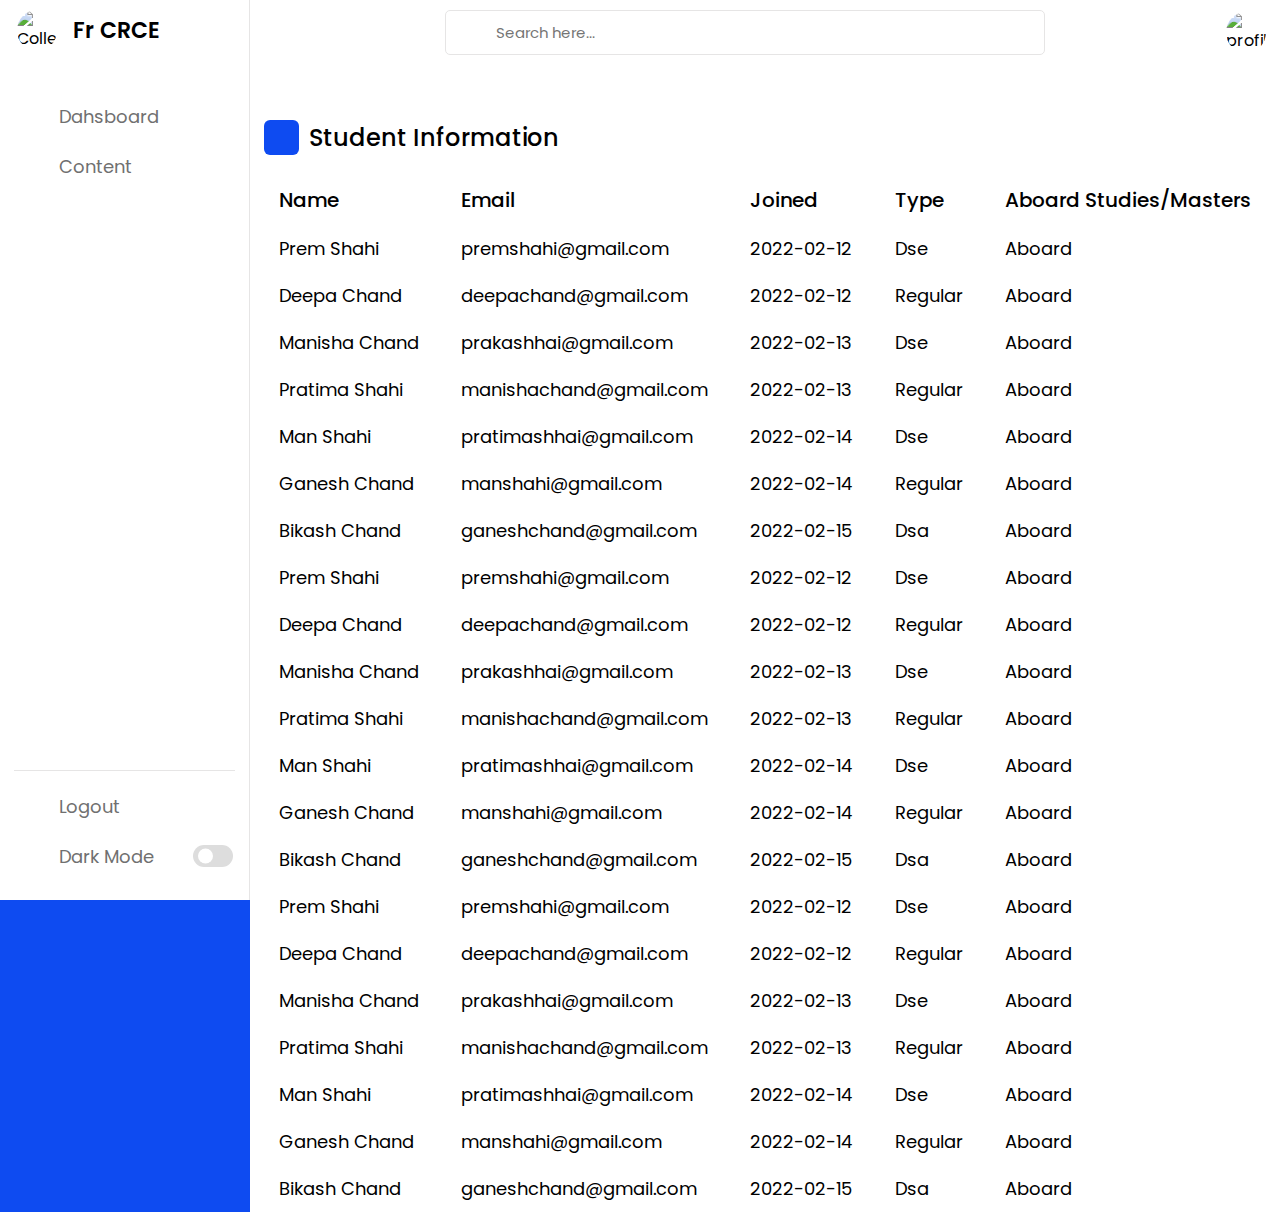
==== index.html @ 3d307685 "first commit" ====
<!DOCTYPE html>
<!--=== Coding by CodingLab | www.codinglabweb.com === -->
<html lang="en">

<head>
    <meta charset="UTF-8">
    <meta http-equiv="X-UA-Compatible" content="IE=edge">
    <meta name="viewport" content="width=device-width, initial-scale=1.0">

    <!-- CSS  -->
    <link rel="stylesheet" href="style.css">

    <!--Iconscout CSS -->
    <link rel="stylesheet" href="https://unicons.iconscout.com/release/v4.0.0/css/line.css">

    <title>Admin Dashboard Panel</title>
</head>

<body>
    <nav>
        <div class="logo-name">
            <div class="logo-image">
                <img src="images/fr_conceicao_rodrigues_college_of_engineering_logo.jpeg" alt="CollegeLogo">
            </div>

            <span class="logo_name">Fr CRCE</span>
        </div>

        <div class="menu-items">
            <ul class="nav-links">
                <li><a href="#">
                        <i class="uil uil-estate"></i>
                        <span class="link-name">Dahsboard</span>
                    </a></li>
                <li><a href="#">
                        <i class="uil uil-files-landscapes"></i>
                        <span class="link-name">Content</span>
                    </a></li>
            </ul>

            <ul class="logout-mode">
                <li><a href="#">
                        <i class="uil uil-signout"></i>
                        <span class="link-name">Logout</span>
                    </a></li>

                <li class="mode">
                    <a href="#">
                        <i class="uil uil-moon"></i>
                        <span class="link-name">Dark Mode</span>
                    </a>

                    <div class="mode-toggle">
                        <span class="switch"></span>
                    </div>
                </li>
            </ul>
        </div>
    </nav>

    <section class="dashboard">
        <div class="top">
            <i class="uil uil-bars sidebar-toggle"></i>

            <div class="search-box">
                <i class="uil uil-search"></i>
                <input type="text" placeholder="Search here...">
            </div>

            <img src="images/profile.jpg" alt="profile_image">
        </div>

        <div class="dash-content">

            <div class="activity">
                <div class="title">
                    <i class="uil uil-clock-three"></i>
                    <span class="text">Student Information</span>
                </div>

                <div class="activity-data">
                    <div class="data names">
                        <span class="data-title">Name</span>
                        <span class="data-list">Prem Shahi</span>
                        <span class="data-list">Deepa Chand</span>
                        <span class="data-list">Manisha Chand</span>
                        <span class="data-list">Pratima Shahi</span>
                        <span class="data-list">Man Shahi</span>
                        <span class="data-list">Ganesh Chand</span>
                        <span class="data-list">Bikash Chand</span>


                        <span class="data-list">Prem Shahi</span>
                        <span class="data-list">Deepa Chand</span>
                        <span class="data-list">Manisha Chand</span>
                        <span class="data-list">Pratima Shahi</span>
                        <span class="data-list">Man Shahi</span>
                        <span class="data-list">Ganesh Chand</span>
                        <span class="data-list">Bikash Chand</span>

                        <span class="data-list">Prem Shahi</span>
                        <span class="data-list">Deepa Chand</span>
                        <span class="data-list">Manisha Chand</span>
                        <span class="data-list">Pratima Shahi</span>
                        <span class="data-list">Man Shahi</span>
                        <span class="data-list">Ganesh Chand</span>
                        <span class="data-list">Bikash Chand</span>
                    </div>
                    <div class="data email">
                        <span class="data-title">Email</span>
                        <span class="data-list">premshahi@gmail.com</span>
                        <span class="data-list">deepachand@gmail.com</span>
                        <span class="data-list">prakashhai@gmail.com</span>
                        <span class="data-list">manishachand@gmail.com</span>
                        <span class="data-list">pratimashhai@gmail.com</span>
                        <span class="data-list">manshahi@gmail.com</span>
                        <span class="data-list">ganeshchand@gmail.com</span>

                        <span class="data-list">premshahi@gmail.com</span>
                        <span class="data-list">deepachand@gmail.com</span>
                        <span class="data-list">prakashhai@gmail.com</span>
                        <span class="data-list">manishachand@gmail.com</span>
                        <span class="data-list">pratimashhai@gmail.com</span>
                        <span class="data-list">manshahi@gmail.com</span>
                        <span class="data-list">ganeshchand@gmail.com</span>

                        <span class="data-list">premshahi@gmail.com</span>
                        <span class="data-list">deepachand@gmail.com</span>
                        <span class="data-list">prakashhai@gmail.com</span>
                        <span class="data-list">manishachand@gmail.com</span>
                        <span class="data-list">pratimashhai@gmail.com</span>
                        <span class="data-list">manshahi@gmail.com</span>
                        <span class="data-list">ganeshchand@gmail.com</span>

                    </div>
                    <div class="data joined">
                        <span class="data-title">Joined</span>
                        <span class="data-list">2022-02-12</span>
                        <span class="data-list">2022-02-12</span>
                        <span class="data-list">2022-02-13</span>
                        <span class="data-list">2022-02-13</span>
                        <span class="data-list">2022-02-14</span>
                        <span class="data-list">2022-02-14</span>
                        <span class="data-list">2022-02-15</span>

                        <span class="data-list">2022-02-12</span>
                        <span class="data-list">2022-02-12</span>
                        <span class="data-list">2022-02-13</span>
                        <span class="data-list">2022-02-13</span>
                        <span class="data-list">2022-02-14</span>
                        <span class="data-list">2022-02-14</span>
                        <span class="data-list">2022-02-15</span>

                        <span class="data-list">2022-02-12</span>
                        <span class="data-list">2022-02-12</span>
                        <span class="data-list">2022-02-13</span>
                        <span class="data-list">2022-02-13</span>
                        <span class="data-list">2022-02-14</span>
                        <span class="data-list">2022-02-14</span>
                        <span class="data-list">2022-02-15</span>
                    </div>
                    <div class="data type">
                        <span class="data-title">Type</span>
                        <span class="data-list">Dse</span>
                        <span class="data-list">Regular</span>
                        <span class="data-list">Dse</span>
                        <span class="data-list">Regular</span>
                        <span class="data-list">Dse</span>
                        <span class="data-list">Regular</span>
                        <span class="data-list">Dsa</span>

                        <span class="data-list">Dse</span>
                        <span class="data-list">Regular</span>
                        <span class="data-list">Dse</span>
                        <span class="data-list">Regular</span>
                        <span class="data-list">Dse</span>
                        <span class="data-list">Regular</span>
                        <span class="data-list">Dsa</span>

                        <span class="data-list">Dse</span>
                        <span class="data-list">Regular</span>
                        <span class="data-list">Dse</span>
                        <span class="data-list">Regular</span>
                        <span class="data-list">Dse</span>
                        <span class="data-list">Regular</span>
                        <span class="data-list">Dsa</span>
                    </div>
                    <div class="data status">
                        <span class="data-title">Aboard Studies/Masters</span>
                        <span class="data-list">Aboard</span>
                        <span class="data-list">Aboard</span>
                        <span class="data-list">Aboard</span>
                        <span class="data-list">Aboard</span>
                        <span class="data-list">Aboard</span>
                        <span class="data-list">Aboard</span>
                        <span class="data-list">Aboard</span>

                        <span class="data-list">Aboard</span>
                        <span class="data-list">Aboard</span>
                        <span class="data-list">Aboard</span>
                        <span class="data-list">Aboard</span>
                        <span class="data-list">Aboard</span>
                        <span class="data-list">Aboard</span>
                        <span class="data-list">Aboard</span>

                        <span class="data-list">Aboard</span>
                        <span class="data-list">Aboard</span>
                        <span class="data-list">Aboard</span>
                        <span class="data-list">Aboard</span>
                        <span class="data-list">Aboard</span>
                        <span class="data-list">Aboard</span>
                        <span class="data-list">Aboard</span>
                    </div>
                </div>
            </div>
        </div>
    </section>

    <script src="script.js"></script>
</body>

</html>
---- style.css ----
/* ===== Google Font Import - Poppins ===== */
@import url('https://fonts.googleapis.com/css2?family=Poppins:wght@200;300;400;500;600&display=swap');
*{
    margin: 0;
    padding: 0;
    box-sizing: border-box;
    font-family: 'Poppins', sans-serif;
}

:root{
    /* ===== Colors ===== */
    --primary-color: #0E4BF1;
    --panel-color: #FFF;
    --text-color: #000;
    --black-light-color: #707070;
    --border-color: #e6e5e5;
    --toggle-color: #DDD;
    --box1-color: #4DA3FF;
    --box2-color: #FFE6AC;
    --box3-color: #E7D1FC;
    --title-icon-color: #fff;
    
    /* ====== Transition ====== */
    --tran-05: all 0.5s ease;
    --tran-03: all 0.3s ease;
    --tran-03: all 0.2s ease;
}

body{
    min-height: 100vh;
    background-color: var(--primary-color);
}
body.dark{
    --primary-color: #3A3B3C;
    --panel-color: #242526;
    --text-color: #CCC;
    --black-light-color: #CCC;
    --border-color: #4D4C4C;
    --toggle-color: #FFF;
    --box1-color: #3A3B3C;
    --box2-color: #3A3B3C;
    --box3-color: #3A3B3C;
    --title-icon-color: #CCC;
}
/* === Custom Scroll Bar CSS === */
::-webkit-scrollbar {
    width: 8px;
}
::-webkit-scrollbar-track {
    background: #f1f1f1;
}
::-webkit-scrollbar-thumb {
    background: var(--primary-color);
    border-radius: 12px;
    transition: all 0.3s ease;
}

::-webkit-scrollbar-thumb:hover {
    background: #0b3cc1;
}

body.dark::-webkit-scrollbar-thumb:hover,
body.dark .activity-data::-webkit-scrollbar-thumb:hover{
    background: #3A3B3C;
}

nav{
    position: fixed;
    top: 0;
    left: 0;
    height: 100%;
    width: 250px;
    padding: 10px 14px;
    background-color: var(--panel-color);
    border-right: 1px solid var(--border-color);
    transition: var(--tran-05);
}
nav.close{
    width: 73px;
}
nav .logo-name{
    display: flex;
    align-items: center;
}
nav .logo-image{
    display: flex;
    justify-content: center;
    min-width: 45px;
}
nav .logo-image img{
    width: 40px;
    object-fit: cover;
    border-radius: 50%;
}

nav .logo-name .logo_name{
    font-size: 22px;
    font-weight: 600;
    color: var(--text-color);
    margin-left: 14px;
    transition: var(--tran-05);
}
nav.close .logo_name{
    opacity: 0;
    pointer-events: none;
}
nav .menu-items{
    margin-top: 40px;
    height: calc(100% - 90px);
    display: flex;
    flex-direction: column;
    justify-content: space-between;
}
.menu-items li{
    list-style: none;
}
.menu-items li a{
    display: flex;
    align-items: center;
    height: 50px;
    text-decoration: none;
    position: relative;
}
.nav-links li a:hover:before{
    content: "";
    position: absolute;
    left: -7px;
    height: 5px;
    width: 5px;
    border-radius: 50%;
    background-color: var(--primary-color);
}
body.dark li a:hover:before{
    background-color: var(--text-color);
}
.menu-items li a i{
    font-size: 24px;
    min-width: 45px;
    height: 100%;
    display: flex;
    align-items: center;
    justify-content: center;
    color: var(--black-light-color);
}
.menu-items li a .link-name{
    font-size: 18px;
    font-weight: 400;
    color: var(--black-light-color);    
    transition: var(--tran-05);
}
nav.close li a .link-name{
    opacity: 0;
    pointer-events: none;
}
.nav-links li a:hover i,
.nav-links li a:hover .link-name{
    color: var(--primary-color);
}
body.dark .nav-links li a:hover i,
body.dark .nav-links li a:hover .link-name{
    color: var(--text-color);
}
.menu-items .logout-mode{
    padding-top: 10px;
    border-top: 1px solid var(--border-color);
}
.menu-items .mode{
    display: flex;
    align-items: center;
    white-space: nowrap;
}
.menu-items .mode-toggle{
    position: absolute;
    right: 14px;
    height: 50px;
    min-width: 45px;
    display: flex;
    align-items: center;
    justify-content: center;
    cursor: pointer;
}
.mode-toggle .switch{
    position: relative;
    display: inline-block;
    height: 22px;
    width: 40px;
    border-radius: 25px;
    background-color: var(--toggle-color);
}
.switch:before{
    content: "";
    position: absolute;
    left: 5px;
    top: 50%;
    transform: translateY(-50%);
    height: 15px;
    width: 15px;
    background-color: var(--panel-color);
    border-radius: 50%;
    transition: var(--tran-03);
}
body.dark .switch:before{
    left: 20px;
}

.dashboard{
    position: relative;
    left: 250px;
    background-color: var(--panel-color);
    min-height: 100vh;
    width: calc(100% - 250px);
    padding: 10px 14px;
    transition: var(--tran-05);
}
nav.close ~ .dashboard{
    left: 73px;
    width: calc(100% - 73px);
}
.dashboard .top{
    position: fixed;
    top: 0;
    left: 250px;
    display: flex;
    width: calc(100% - 250px);
    justify-content: space-between;
    align-items: center;
    padding: 10px 14px;
    background-color: var(--panel-color);
    transition: var(--tran-05);
    z-index: 10;
}
nav.close ~ .dashboard .top{
    left: 73px;
    width: calc(100% - 73px);
}
.dashboard .top .sidebar-toggle{
    font-size: 26px;
    color: var(--text-color);
    cursor: pointer;
}
.dashboard .top .search-box{
    position: relative;
    height: 45px;
    max-width: 600px;
    width: 100%;
    margin: 0 30px;
}
.top .search-box input{
    position: absolute;
    border: 1px solid var(--border-color);
    background-color: var(--panel-color);
    padding: 0 25px 0 50px;
    border-radius: 5px;
    height: 100%;
    width: 100%;
    color: var(--text-color);
    font-size: 15px;
    font-weight: 400;
    outline: none;
}
.top .search-box i{
    position: absolute;
    left: 15px;
    font-size: 22px;
    z-index: 10;
    top: 50%;
    transform: translateY(-50%);
    color: var(--black-light-color);
}
.top img{
    width: 40px;
    border-radius: 50%;
}
.dashboard .dash-content{
    padding-top: 50px;
}
.dash-content .title{
    display: flex;
    align-items: center;
    margin: 60px 0 30px 0;
}
.dash-content .title i{
    position: relative;
    height: 35px;
    width: 35px;
    background-color: var(--primary-color);
    border-radius: 6px;
    color: var(--title-icon-color);
    display: flex;
    align-items: center;
    justify-content: center;
    font-size: 24px;
}
.dash-content .title .text{
    font-size: 24px;
    font-weight: 500;
    color: var(--text-color);
    margin-left: 10px;
}

.dash-content .activity .activity-data{
    display: flex;
    justify-content: space-between;
    align-items: center;
    width: 100%;
}
.activity .activity-data{
    display: flex;
}
.activity-data .data{
    display: flex;
    flex-direction: column;
    margin: 0 15px;
}
.activity-data .data-title{
    font-size: 20px;
    font-weight: 500;
    color: var(--text-color);
}
.activity-data .data .data-list{
    font-size: 18px;
    font-weight: 400;
    margin-top: 20px;
    white-space: nowrap;
    color: var(--text-color);
}

@media (max-width: 1000px) {
    nav{
        width: 73px;
    }
    nav.close{
        width: 250px;
    }
    nav .logo_name{
        opacity: 0;
        pointer-events: none;
    }
    nav.close .logo_name{
        opacity: 1;
        pointer-events: auto;
    }
    nav li a .link-name{
        opacity: 0;
        pointer-events: none;
    }
    nav.close li a .link-name{
        opacity: 1;
        pointer-events: auto;
    }
    nav ~ .dashboard{
        left: 73px;
        width: calc(100% - 73px);
    }
    nav.close ~ .dashboard{
        left: 250px;
        width: calc(100% - 250px);
    }
    nav ~ .dashboard .top{
        left: 73px;
        width: calc(100% - 73px);
    }
    nav.close ~ .dashboard .top{
        left: 250px;
        width: calc(100% - 250px);
    }
    .activity .activity-data{
        overflow-X: scroll;
    }
}

@media (max-width: 780px) {
    .dash-content .boxes .box{
        width: calc(100% / 2 - 15px);
        margin-top: 15px;
    }
}
@media (max-width: 560px) {
    .dash-content .boxes .box{
        width: 100% ;
    }
}
@media (max-width: 400px) {
    nav{
        width: 0px;
    }
    nav.close{
        width: 73px;
    }
    nav .logo_name{
        opacity: 0;
        pointer-events: none;
    }
    nav.close .logo_name{
        opacity: 0;
        pointer-events: none;
    }
    nav li a .link-name{
        opacity: 0;
        pointer-events: none;
    }
    nav.close li a .link-name{
        opacity: 0;
        pointer-events: none;
    }
    nav ~ .dashboard{
        left: 0;
        width: 100%;
    }
    nav.close ~ .dashboard{
        left: 73px;
        width: calc(100% - 73px);
    }
    nav ~ .dashboard .top{
        left: 0;
        width: 100%;
    }
    nav.close ~ .dashboard .top{
        left: 0;
        width: 100%;
    }
}
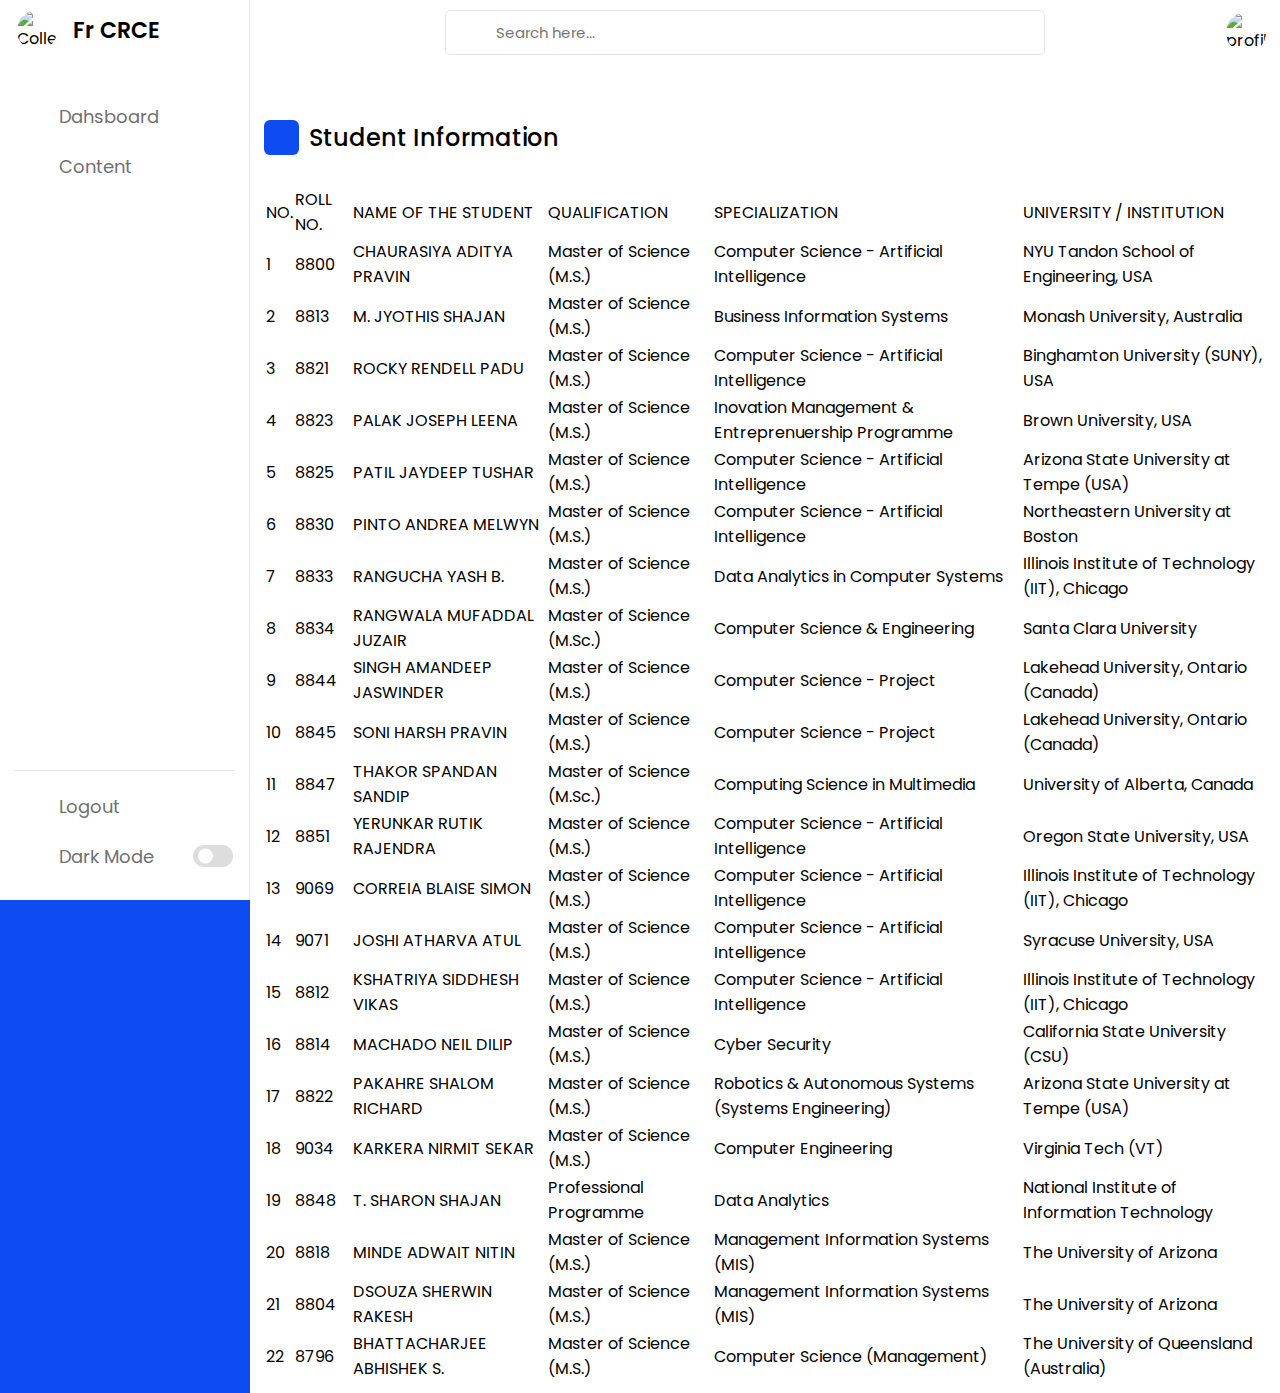
==== commit 903a9fc3: "data added in json format" ====
--- a/index.html
+++ b/index.html
@@ -1,5 +1,5 @@
 <!DOCTYPE html>
-<!--=== Coding by CodingLab | www.codinglabweb.com === -->
+
 <html lang="en">
 
 <head>
@@ -78,7 +78,7 @@
                     <span class="text">Student Information</span>
                 </div>
 
-                <div class="activity-data">
+                <!-- <div class="activity-data">
                     <div class="data names">
                         <span class="data-title">Name</span>
                         <span class="data-list">Prem Shahi</span>
@@ -106,8 +106,8 @@
                         <span class="data-list">Ganesh Chand</span>
                         <span class="data-list">Bikash Chand</span>
                     </div>
-                    <div class="data email">
-                        <span class="data-title">Email</span>
+                    <div class="data University">
+                        <span class="data-title">University</span>
                         <span class="data-list">premshahi@gmail.com</span>
                         <span class="data-list">deepachand@gmail.com</span>
                         <span class="data-list">prakashhai@gmail.com</span>
@@ -211,7 +211,14 @@
                         <span class="data-list">Aboard</span>
                         <span class="data-list">Aboard</span>
                     </div>
-                </div>
+                </div> -->
+                <table id="student-table">
+                    <thead>
+                    </thead>
+                    <tbody>
+                        <!-- Data will be injected here by JavaScript -->
+                    </tbody>
+                </table>
             </div>
         </div>
     </section>
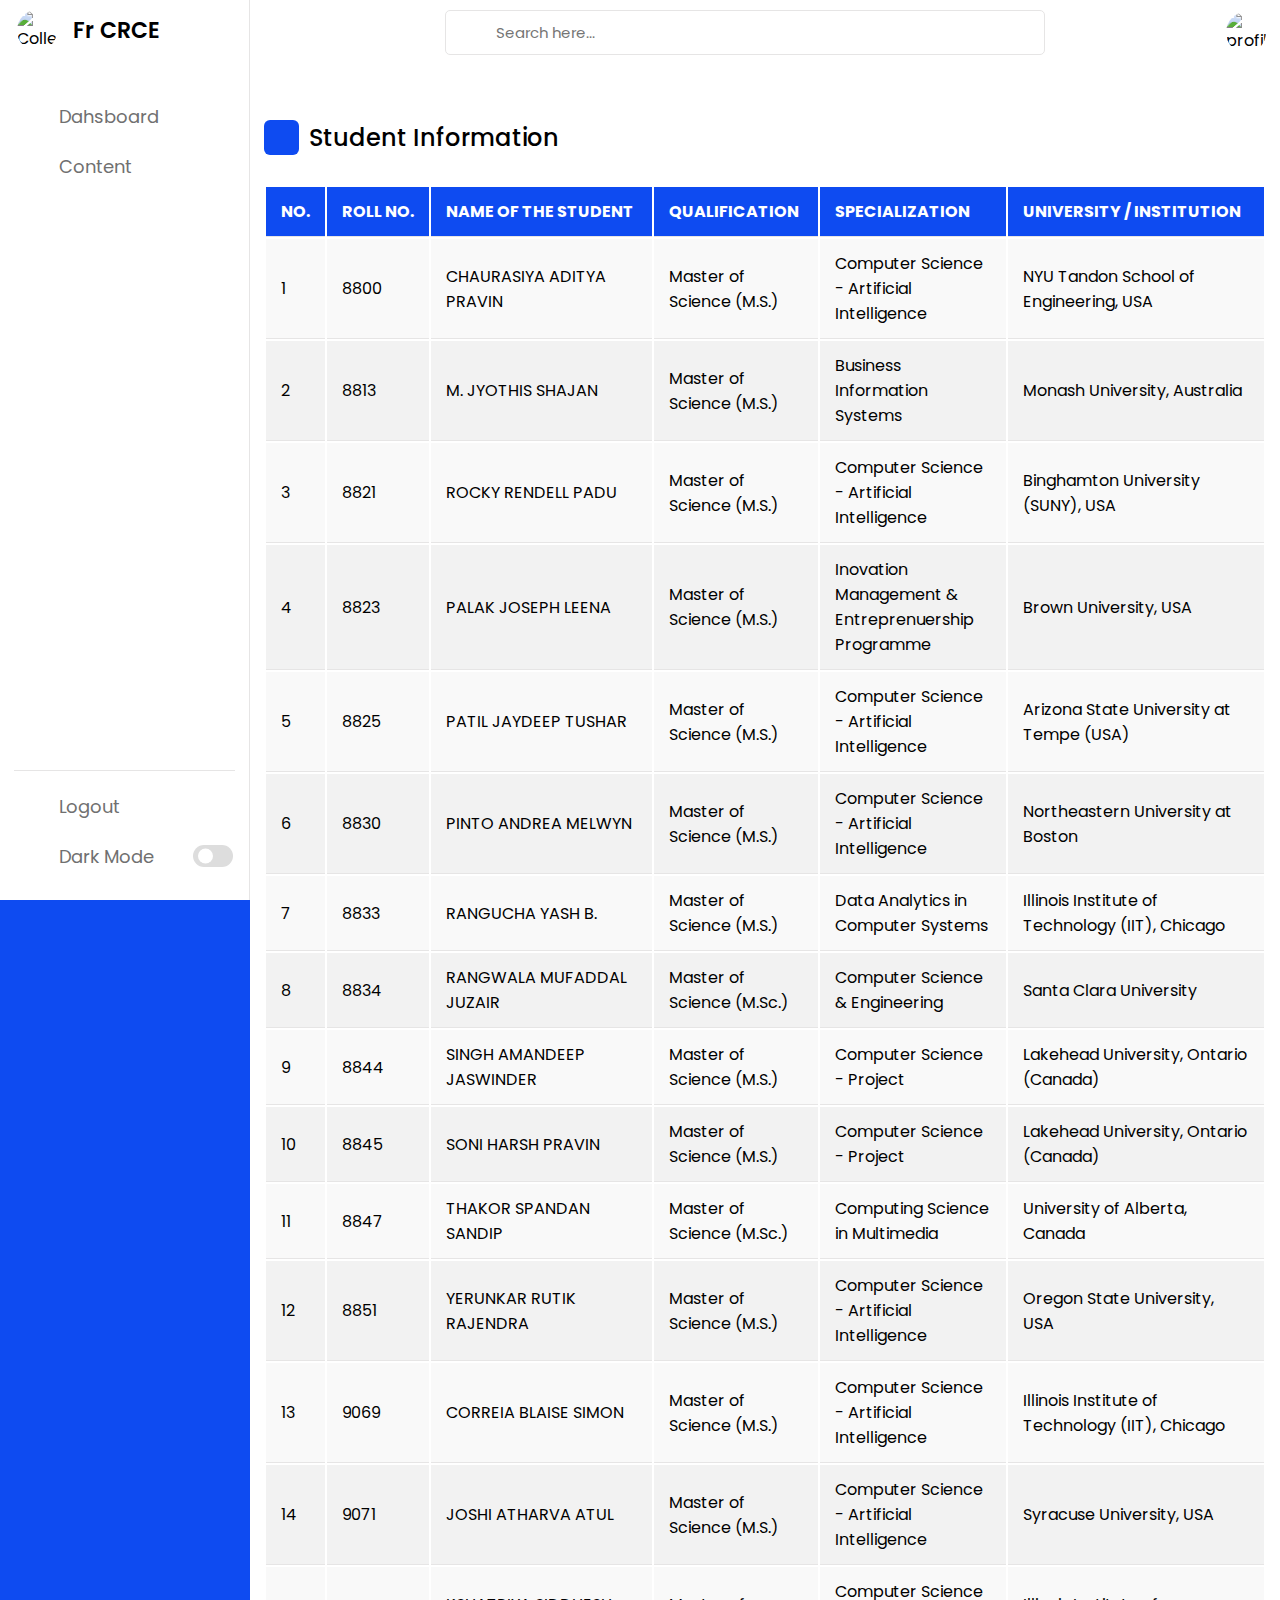
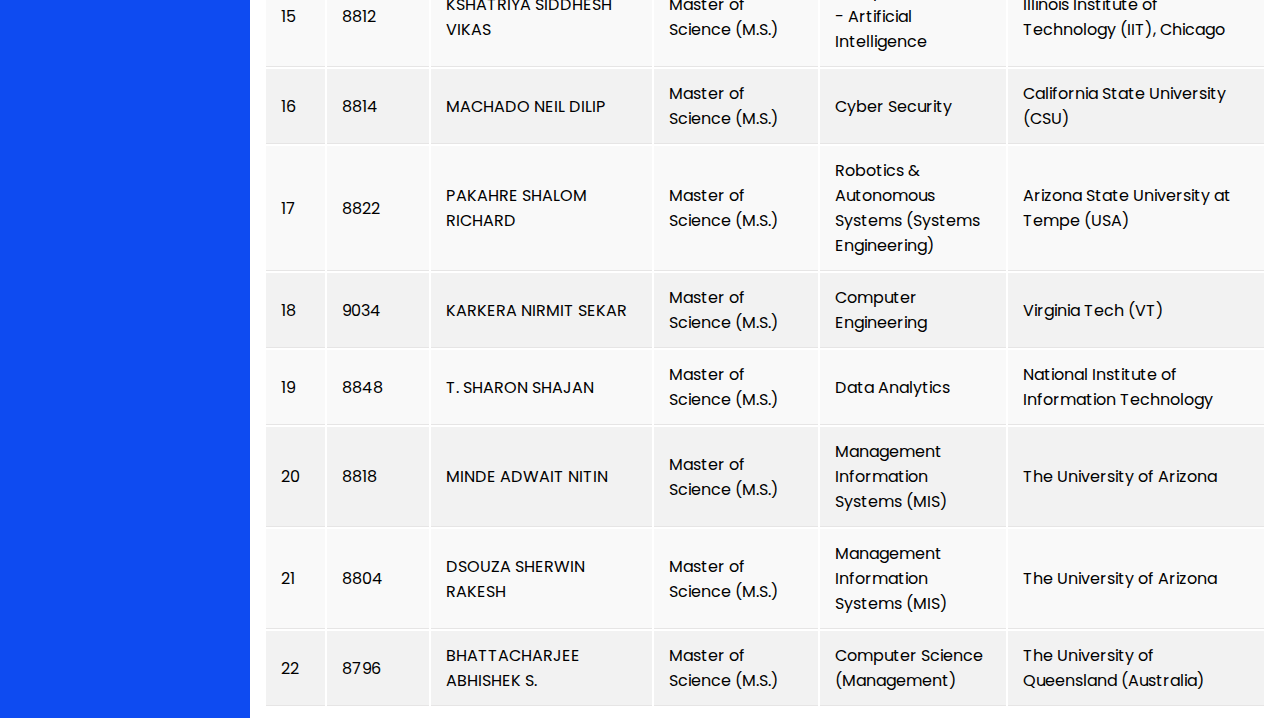
==== commit b4e6653c: "changes made in script.js" ====
--- a/index.html
+++ b/index.html
@@ -78,144 +78,19 @@
                     <span class="text">Student Information</span>
                 </div>
 
-                <!-- <div class="activity-data">
-                    <div class="data names">
-                        <span class="data-title">Name</span>
-                        <span class="data-list">Prem Shahi</span>
-                        <span class="data-list">Deepa Chand</span>
-                        <span class="data-list">Manisha Chand</span>
-                        <span class="data-list">Pratima Shahi</span>
-                        <span class="data-list">Man Shahi</span>
-                        <span class="data-list">Ganesh Chand</span>
-                        <span class="data-list">Bikash Chand</span>
 
-
-                        <span class="data-list">Prem Shahi</span>
-                        <span class="data-list">Deepa Chand</span>
-                        <span class="data-list">Manisha Chand</span>
-                        <span class="data-list">Pratima Shahi</span>
-                        <span class="data-list">Man Shahi</span>
-                        <span class="data-list">Ganesh Chand</span>
-                        <span class="data-list">Bikash Chand</span>
-
-                        <span class="data-list">Prem Shahi</span>
-                        <span class="data-list">Deepa Chand</span>
-                        <span class="data-list">Manisha Chand</span>
-                        <span class="data-list">Pratima Shahi</span>
-                        <span class="data-list">Man Shahi</span>
-                        <span class="data-list">Ganesh Chand</span>
-                        <span class="data-list">Bikash Chand</span>
-                    </div>
-                    <div class="data University">
-                        <span class="data-title">University</span>
-                        <span class="data-list">premshahi@gmail.com</span>
-                        <span class="data-list">deepachand@gmail.com</span>
-                        <span class="data-list">prakashhai@gmail.com</span>
-                        <span class="data-list">manishachand@gmail.com</span>
-                        <span class="data-list">pratimashhai@gmail.com</span>
-                        <span class="data-list">manshahi@gmail.com</span>
-                        <span class="data-list">ganeshchand@gmail.com</span>
-
-                        <span class="data-list">premshahi@gmail.com</span>
-                        <span class="data-list">deepachand@gmail.com</span>
-                        <span class="data-list">prakashhai@gmail.com</span>
-                        <span class="data-list">manishachand@gmail.com</span>
-                        <span class="data-list">pratimashhai@gmail.com</span>
-                        <span class="data-list">manshahi@gmail.com</span>
-                        <span class="data-list">ganeshchand@gmail.com</span>
-
-                        <span class="data-list">premshahi@gmail.com</span>
-                        <span class="data-list">deepachand@gmail.com</span>
-                        <span class="data-list">prakashhai@gmail.com</span>
-                        <span class="data-list">manishachand@gmail.com</span>
-                        <span class="data-list">pratimashhai@gmail.com</span>
-                        <span class="data-list">manshahi@gmail.com</span>
-                        <span class="data-list">ganeshchand@gmail.com</span>
-
-                    </div>
-                    <div class="data joined">
-                        <span class="data-title">Joined</span>
-                        <span class="data-list">2022-02-12</span>
-                        <span class="data-list">2022-02-12</span>
-                        <span class="data-list">2022-02-13</span>
-                        <span class="data-list">2022-02-13</span>
-                        <span class="data-list">2022-02-14</span>
-                        <span class="data-list">2022-02-14</span>
-                        <span class="data-list">2022-02-15</span>
-
-                        <span class="data-list">2022-02-12</span>
-                        <span class="data-list">2022-02-12</span>
-                        <span class="data-list">2022-02-13</span>
-                        <span class="data-list">2022-02-13</span>
-                        <span class="data-list">2022-02-14</span>
-                        <span class="data-list">2022-02-14</span>
-                        <span class="data-list">2022-02-15</span>
-
-                        <span class="data-list">2022-02-12</span>
-                        <span class="data-list">2022-02-12</span>
-                        <span class="data-list">2022-02-13</span>
-                        <span class="data-list">2022-02-13</span>
-                        <span class="data-list">2022-02-14</span>
-                        <span class="data-list">2022-02-14</span>
-                        <span class="data-list">2022-02-15</span>
-                    </div>
-                    <div class="data type">
-                        <span class="data-title">Type</span>
-                        <span class="data-list">Dse</span>
-                        <span class="data-list">Regular</span>
-                        <span class="data-list">Dse</span>
-                        <span class="data-list">Regular</span>
-                        <span class="data-list">Dse</span>
-                        <span class="data-list">Regular</span>
-                        <span class="data-list">Dsa</span>
-
-                        <span class="data-list">Dse</span>
-                        <span class="data-list">Regular</span>
-                        <span class="data-list">Dse</span>
-                        <span class="data-list">Regular</span>
-                        <span class="data-list">Dse</span>
-                        <span class="data-list">Regular</span>
-                        <span class="data-list">Dsa</span>
-
-                        <span class="data-list">Dse</span>
-                        <span class="data-list">Regular</span>
-                        <span class="data-list">Dse</span>
-                        <span class="data-list">Regular</span>
-                        <span class="data-list">Dse</span>
-                        <span class="data-list">Regular</span>
-                        <span class="data-list">Dsa</span>
-                    </div>
-                    <div class="data status">
-                        <span class="data-title">Aboard Studies/Masters</span>
-                        <span class="data-list">Aboard</span>
-                        <span class="data-list">Aboard</span>
-                        <span class="data-list">Aboard</span>
-                        <span class="data-list">Aboard</span>
-                        <span class="data-list">Aboard</span>
-                        <span class="data-list">Aboard</span>
-                        <span class="data-list">Aboard</span>
-
-                        <span class="data-list">Aboard</span>
-                        <span class="data-list">Aboard</span>
-                        <span class="data-list">Aboard</span>
-                        <span class="data-list">Aboard</span>
-                        <span class="data-list">Aboard</span>
-                        <span class="data-list">Aboard</span>
-                        <span class="data-list">Aboard</span>
-
-                        <span class="data-list">Aboard</span>
-                        <span class="data-list">Aboard</span>
-                        <span class="data-list">Aboard</span>
-                        <span class="data-list">Aboard</span>
-                        <span class="data-list">Aboard</span>
-                        <span class="data-list">Aboard</span>
-                        <span class="data-list">Aboard</span>
-                    </div>
-                </div> -->
                 <table id="student-table">
-                    <thead>
+                    <thead >
+                        <tr>
+                            <th class="data-title" >NO.</th>
+                            <th class="data-title">ROLL NO.</th>
+                            <th class="data-names">NAME OF THE STUDENT</th>
+                            <th class="data-title">QUALIFICATION</th>
+                            <th class="data-status">SPECIALIZATION</th>
+                            <th class="data-title">UNIVERSITY / INSTITUTION</th>
+                        </tr>
                     </thead>
-                    <tbody>
+                    <tbody >
                         <!-- Data will be injected here by JavaScript -->
                     </tbody>
                 </table>
--- a/style.css
+++ b/style.css
@@ -19,6 +19,13 @@
     --box2-color: #FFE6AC;
     --box3-color: #E7D1FC;
     --title-icon-color: #fff;
+    --primary-color: #0E4BF1;
+    --panel-color: #FFF;
+    --text-color: #000;
+    --black-light-color: #707070;
+    --border-color: #e6e5e5;
+    --toggle-color: #DDD;
+
     
     /* ====== Transition ====== */
     --tran-05: all 0.5s ease;
@@ -41,6 +48,12 @@
     --box2-color: #3A3B3C;
     --box3-color: #3A3B3C;
     --title-icon-color: #CCC;
+    --panel-color: #242526;
+    --text-color: #CCC;
+    --black-light-color: #CCC;
+    --border-color: #4D4C4C;
+    --toggle-color: #FFF;
+
 }
 /* === Custom Scroll Bar CSS === */
 ::-webkit-scrollbar {
@@ -325,6 +338,64 @@
     color: var(--text-color);
 }
 
+//table css
+table {
+    width: 100%;
+    border-collapse: collapse;
+    margin: 20px auto;
+    box-shadow: 0 0 10px rgba(0, 0, 0, 0.1);
+}
+
+th, td {
+    padding: 12px 15px;
+    text-align: left;
+    border-bottom: 1px solid var(--border-color);
+    transition: background-color 0.3s ease, color 0.3s ease;
+}
+
+th {
+    background-color: var(--primary-color);
+    color: var(--panel-color);
+    white-space: nowrap;
+}
+
+tbody tr:nth-child(odd) {
+    background-color: #f9f9f9;
+}
+
+tbody tr:nth-child(even) {
+    background-color: #f2f2f2;
+}
+
+
+
+/* table {
+    width: 100%;
+    border-collapse: collapse;
+    margin-bottom: 20px;
+}
+
+th, td {
+    padding: 12px 15px;
+    border: 1px solid #ddd;
+    text-align: left;
+}
+
+th {
+    background-color: #0E4BF1;
+    color: #fff;
+    font-weight: 600;
+}
+
+td {
+    background-color: #fff;
+    color: #333;
+}
+
+tr:nth-child(even) td {
+    background-color: #f2f2f2;
+} */
+
 @media (max-width: 1000px) {
     nav{
         width: 73px;
@@ -374,6 +445,35 @@
         width: calc(100% / 2 - 15px);
         margin-top: 15px;
     }
+
+    table, thead, tbody, th, td, tr {
+        display: block;
+    }
+    
+    th {
+        display: none;
+    }
+    
+    tr {
+        margin-bottom: 15px;
+    }
+    
+    td {
+        text-align: right;
+        padding-left: 50%;
+        position: relative;
+    }
+    
+    td:before {
+        content: attr(data-label);
+        position: absolute;
+        left: 0;
+        width: 50%;
+        padding-left: 15px;
+        font-weight: bold;
+        text-align: left;
+    }
+
 }
 @media (max-width: 560px) {
     .dash-content .boxes .box{
@@ -419,4 +519,13 @@
         left: 0;
         width: 100%;
     }
+
+     td {
+        padding-left: 40%;
+    }
+
+    td:before {
+        padding-left: 10px;
+        font-size: 14px;
+    
 }